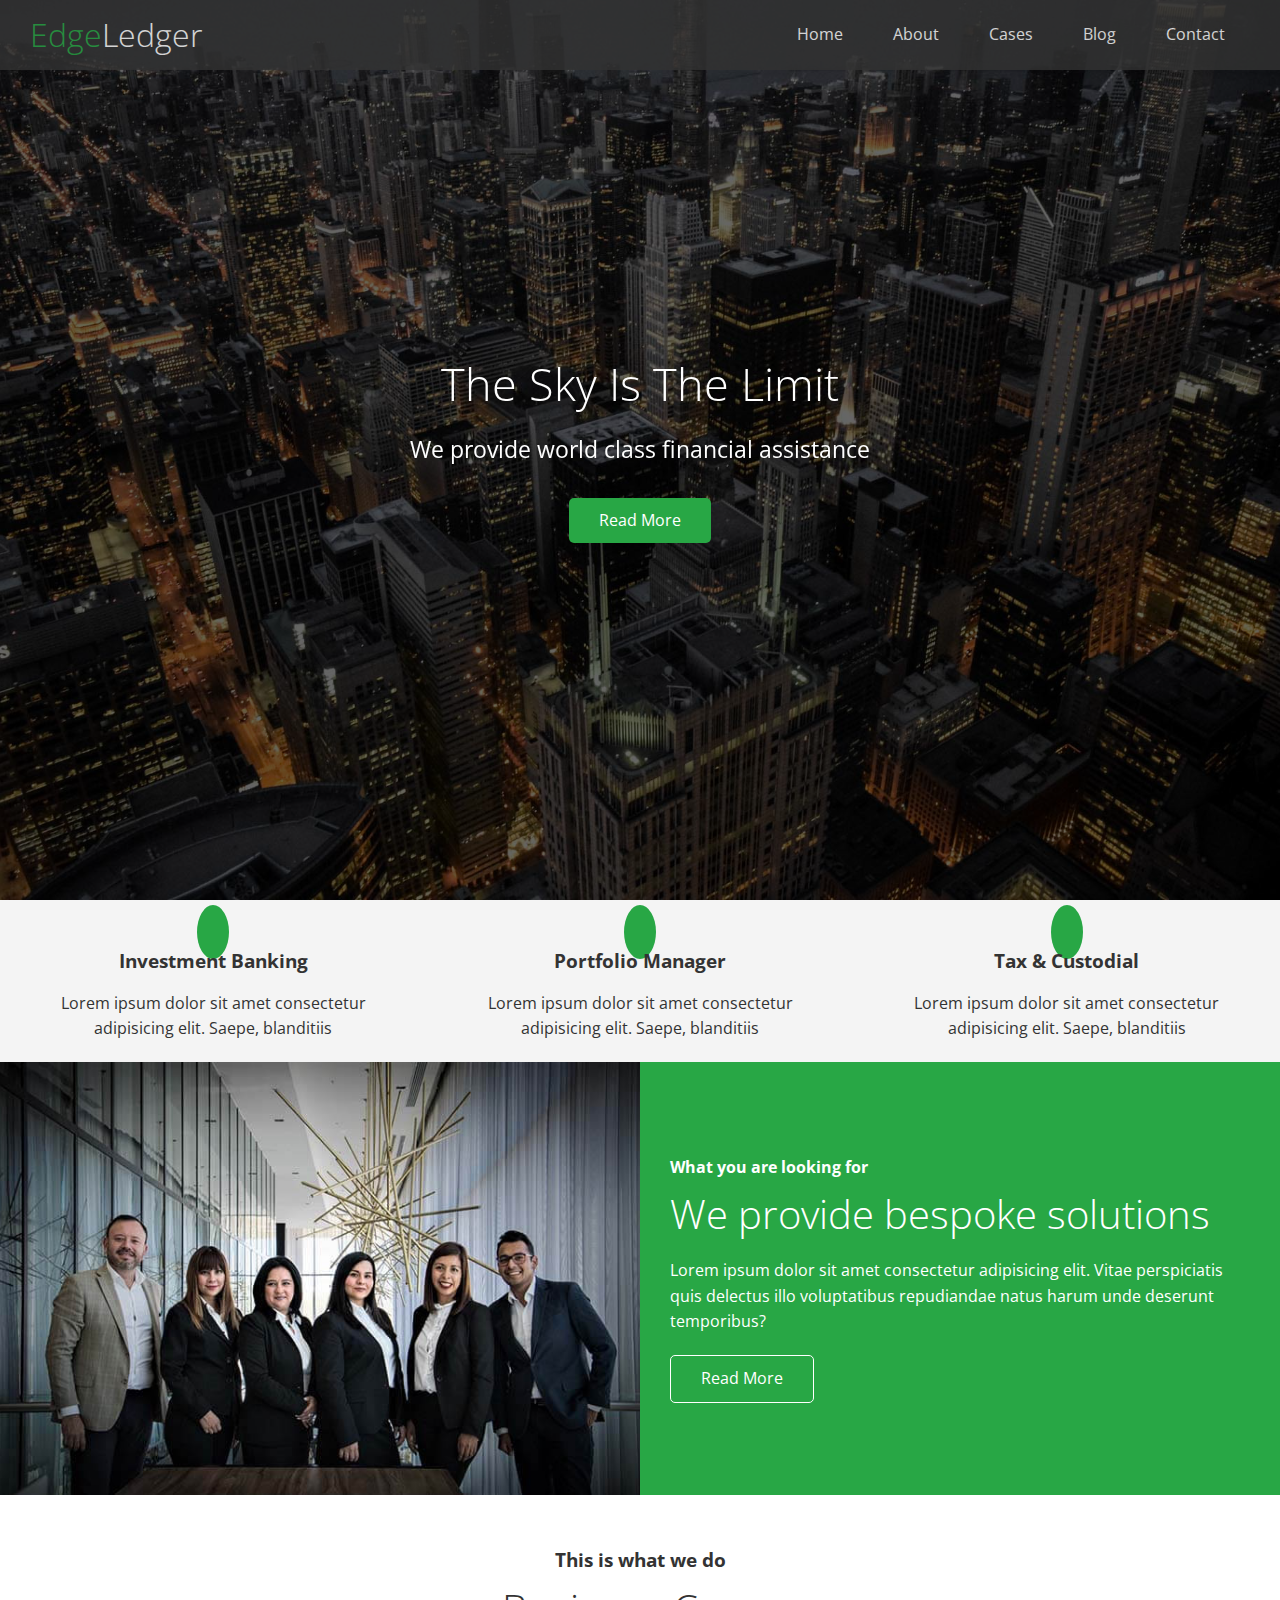
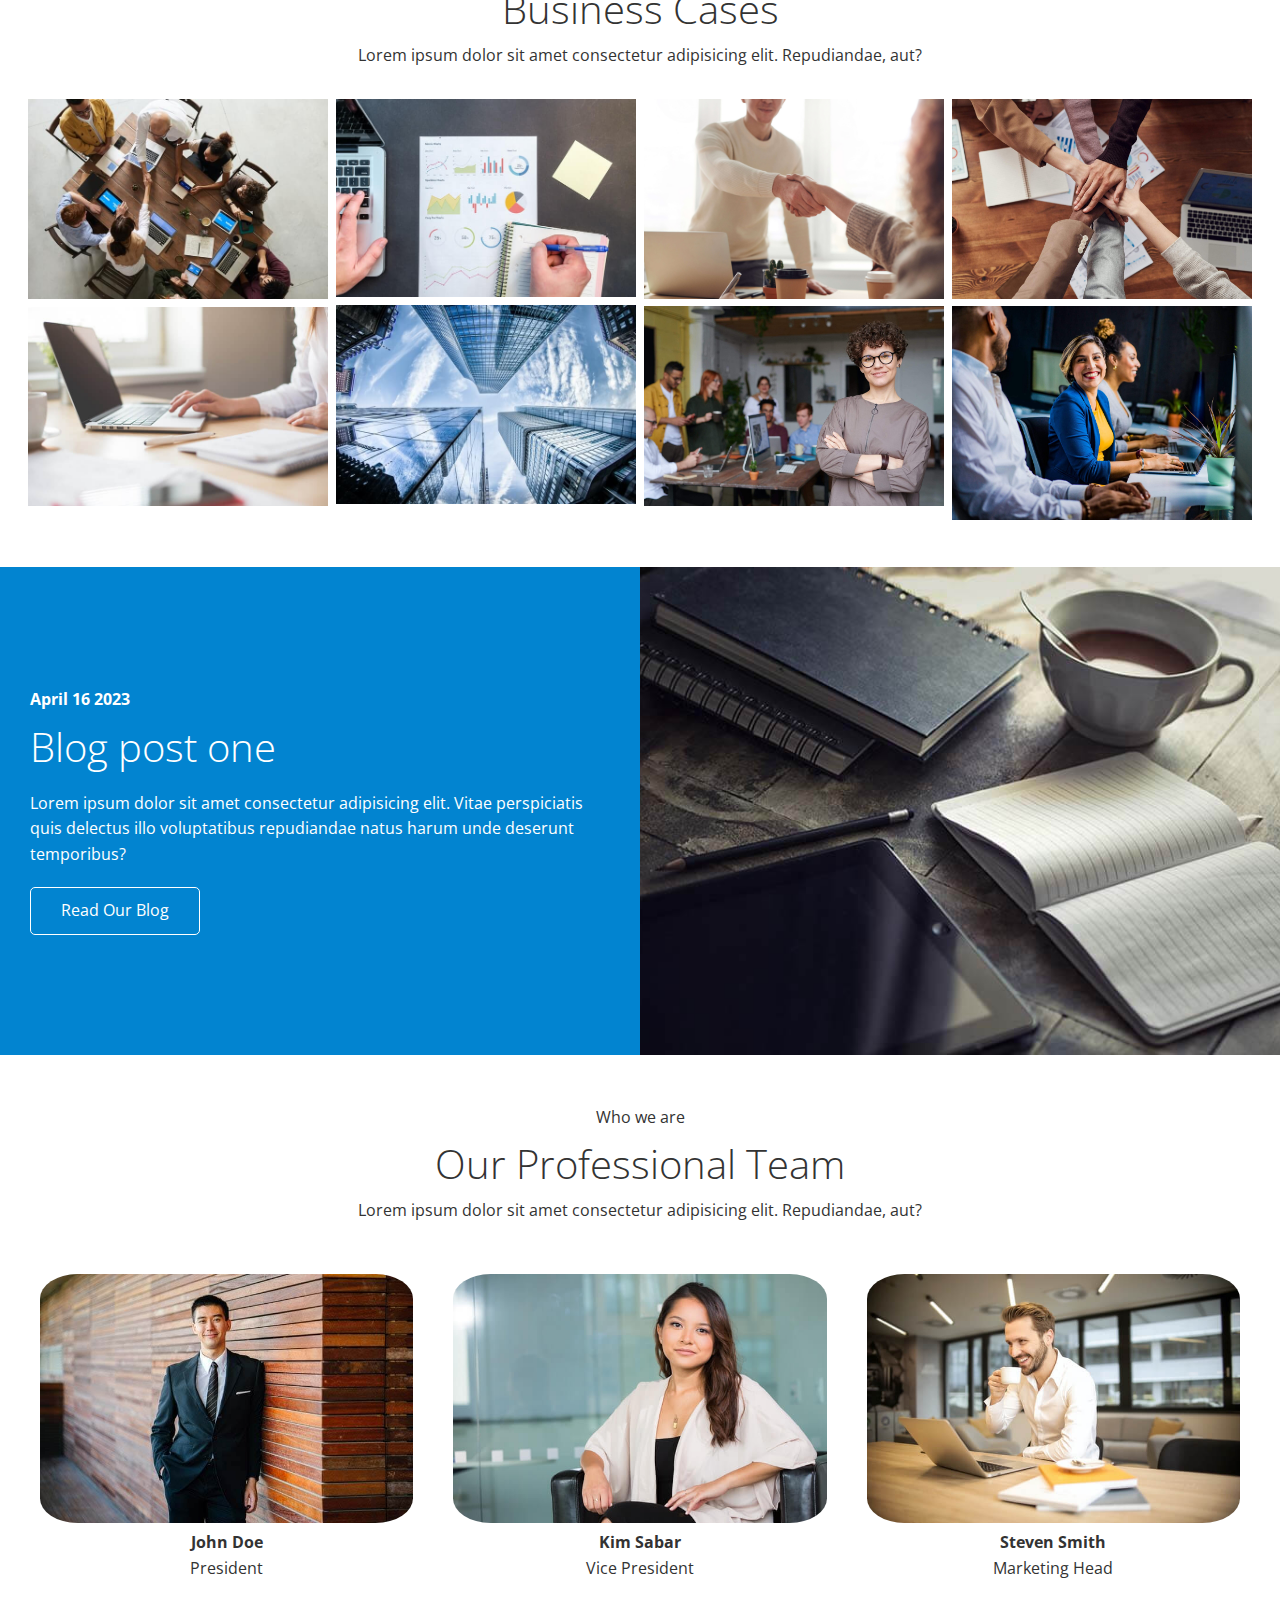
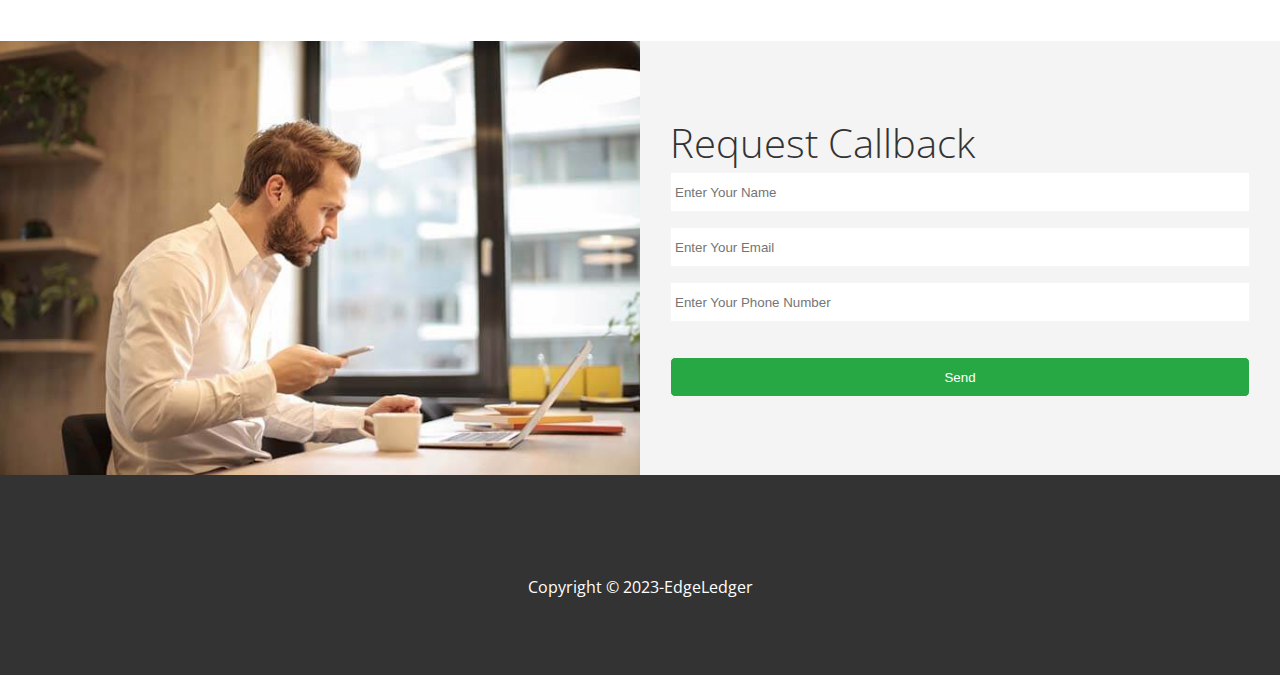
==== index.html @ d620c601 "first commit" ====
<!DOCTYPE html>
<html lang="en">

<head>
    <meta charset="UTF-8">
    <meta name="viewport" content="width=device-width, initial-scale=1.0">
    <link rel="stylesheet" href="https://cdnjs.cloudflare.com/ajax/libs/font-awesome/6.4.0/css/all.min.css"
        integrity="sha512-iecdLmaskl7CVkqkXNQ/ZH/XLlvWZOJyj7Yy7tcenmpD1ypASozpmT/E0iPtmFIB46ZmdtAc9eNBvH0H/ZpiBw=="
        crossorigin="anonymous" referrerpolicy="no-referrer" />
    <link rel="stylesheet" href="css/style.css">
    <link rel="stylesheet" href="css/utilities.css">
    <title>Welcome to EdgeLedger</title>
</head>

<body id="home">
    <header class="hero">
        <div id="navbar" class="navbar">
            <h1 class="logo">
                <span class="text-primary"><i class="fas fa-book-open"></i>Edge</span>Ledger
            </h1>
            <nav>
                <ul>
                    <li><a href="#home">Home</a></li>
                    <li><a href="#about">About</a></li>
                    <li><a href="#cases">Cases</a></li>
                    <li><a href="#blog">Blog</a></li>
                    <li><a href="#contact">Contact</a></li>
                </ul>
            </nav>
        </div>
        <div class="content">
            <h1>The Sky Is The Limit</h1>
            <p>We provide world class financial assistance</p>
            <a href="'#about" class="btn"><i class="fas fa-chevron-right"></i>Read More</a>
        </div>

    </header>
    <main>

        <!-- About -->
        <section id="about" class="icons bg-light">
            <div class="flex-items">
                <div>
                    <i class="fas fa-university fa-2x"></i>
                    <div>
                        <h3>Investment Banking</h3>
                        <p>Lorem ipsum dolor sit amet consectetur adipisicing elit. Saepe, blanditiis</p>
                    </div>
                </div>
                <div>
                    <i class="fas fa-book-reader fa-2x"></i>
                    <div>
                        <h3>Portfolio Manager</h3>
                        <p>Lorem ipsum dolor sit amet consectetur adipisicing elit. Saepe, blanditiis</p>
                    </div>
                </div>
                <div>
                    <i class="fas fa-pencil-alt fa-2x"></i>
                    <div>
                        <h3>Tax & Custodial</h3>
                        <p>Lorem ipsum dolor sit amet consectetur adipisicing elit. Saepe, blanditiis</p>
                    </div>
                </div>
            </div>
        </section>

        <!-- Solution -->
        <section class="solutions flex-columns">
            <div class="row">
                <div class="column">
                    <div class="column-1">
                        <img src="images/home/people.jpg" alt="">
                    </div>
                </div>
                <div class="column">
                    <div class="column-2 bg-primary">
                        <h4>What you are looking for</h4>
                        <h2>We provide bespoke solutions</h2>
                        <p>Lorem ipsum dolor sit amet consectetur adipisicing elit. Vitae perspiciatis quis delectus
                            illo voluptatibus repudiandae natus harum unde deserunt temporibus?</p>
                        <a href="'#about" class="btn btn-outline"><i class="fas fa-chevron-right"></i>Read More</a>
                    </div>
                </div>
            </div>
        </section>

        <!-- Cases -->
        <section id="cases" class="cases flex-grid section-padding">
            <header class="section-header">
                <h3>This is what we do</h3>
                <h2>Business Cases</h2>
                <p>Lorem ipsum dolor sit amet consectetur adipisicing elit. Repudiandae, aut?</p>

            </header>
            <div class="row">
                <div class="column">
                    <img src="images/cases/cases1.jpg" alt=" ">
                    <img src="images/cases/cases2.jpg" alt=" ">
                </div>
                <div class="column">
                    <img src="images/cases/cases3.jpg" alt=" ">
                    <img src="images/cases/cases4.jpg" alt=" ">
                </div>
                <div class="column">
                    <img src="images/cases/cases5.jpg" alt=" ">
                    <img src="images/cases/cases6.jpg" alt=" ">
                </div>
                <div class="column">
                    <img src="images/cases/cases7.jpg" alt=" ">
                    <img src="images/cases/cases8.jpg" alt=" ">
                </div>
            </div>
        </section>

        <!-- Blog -->
        <section id="blog" class="blog flex-columns flex-reverse">
            <div class="row">

                <div class="column">
                    <div class="column-2 bg-secondary">
                        <h4>April 16 2023</h4>
                        <h2>Blog post one</h2>
                        <p>Lorem ipsum dolor sit amet consectetur adipisicing elit. Vitae perspiciatis quis delectus
                            illo voluptatibus repudiandae natus harum unde deserunt temporibus?</p>
                        <a href="'#about" class="btn btn-outline"><i class="fas fa-chevron-right"></i>Read Our Blog</a>
                    </div>
                </div>
                <div class="column">
                    <div class="column-1">
                        <img src="images/home/blog.jpg" alt="">
                    </div>
                </div>
            </div>
        </section>

        <!-- Team -->
        <section id="team" class="team section-padding">
            <header class="section-header">
                <h>Who we are</h4>
                <h2>Our Professional Team</h2>
                <p>Lorem ipsum dolor sit amet consectetur adipisicing elit. Repudiandae, aut?</p>

            </header>
            <div class="flex-items">
                <div>
                    <img src="images/team/person1.jpg" alt=" ">
                    <h4>John Doe</h4>
                    <p>President</p>
                </div>
                <div>
                    <img src="images/team/person2.jpg" alt=" ">
                    <h4>Kim Sabar</h4>
                    <p>Vice President</p>
                </div>
                <div>
                    <img src="images/team/person3.jpg" alt=" ">
                    <h4>Steven Smith</h4>
                    <p>Marketing Head</p>
                </div>
            </div>
        </section>

        <!-- Contact -->
        <section id="contact" class="contact flex-columns">
            <div class="row">
                <div class="column">
                    <div class="column-1">
                        <img src="images/home/contact.jpg" alt="">
                    </div>
                </div>
                <div class="column">
                    <div class="column-2 bg-light">
                        <h2>Request Callback</h2>
                        <form action="" class="callback-form">
                            <div class="form-control">
                                <label for="name"></label>
                                <input type="text" name="name" id="name" placeholder="Enter Your Name">
                            </div>
                            <div class="form-control">
                                <label for="email"></label>
                                <input type="email" name="email" id="email" placeholder="Enter Your Email">
                            </div>
                            <div class="form-control">
                                <label for="phone"></label>
                                <input type="text" name="phone" id="phone" placeholder="Enter Your Phone Number">
                            </div>
                            <input type="submit" value="Send" id="submit" class="btn">
                        </form>
                    </div>
                </div>
            </div>
        </section>
        <footer class="footer bg-dark">
               <div class="social">
                    <a href="#"><i class="fab fa-facebook fa-2x"></i></a>
                    <a href="#"><i class="fab fa-twitter fa-2x"></i></a>
                    <a href="#"><i class="fab fa-youtube fa-2x"></i></a>
                    <a href="#"><i class="fab fa-linkedin fa-2x"></i></a>
               </div> 
               <p>Copyright &copy; 2023-EdgeLedger</p>
        </footer>
    </main>
</body>

</html>
---- css/style.css ----
@import url('https://fonts.googleapis.com/css2?family=Dancing+Script:wght@700&family=Open+Sans:wght@300;400&family=Raleway:ital,wght@0,100;0,200;0,300;0,400;0,500;0,600;0,700;0,800;0,900;1,100;1,200;1,300;1,400;1,500;1,600;1,700;1,800;1,900&family=Roboto&family=Rubik:wght@300;400&display=swap');

*{
    box-sizing: border-box;
    padding: 0;
    margin: 0;
}
body{
    font-family: 'Open Sans', sans-serif;
    background: #fff;
    color: #333;
    line-height: 1.6;
}

ul{
    list-style:none;
}

a{
    color: #333;
    text-decoration: none;

}

h1,h2{
    font-weight:300;
    line-height: 1.2;
}

p{
    margin: 0px 0;
}

img{
    width: 100%;
}


/* Navbar */
 .navbar{
    display: flex;
    align-items: center;
    justify-content: space-between;
    background-color: #333;
    color: #fff;
    opacity: 0.8;
    width: 100%;
    height: 70px;
    position: fixed;
    top: 0px;
    padding: 0 30px;
 }

 .navbar a{
    color: #fff;
    padding: 10px 20px;
    margin: 0 5px;
 }

 .navbar a:hover{
    border-bottom: #28a745 2px solid;
 }

 .navbar ul{
    display: flex;
 }

 /* Header */
 .hero{
    background: url('../images/home/showcase.jpg') no-repeat center center/cover;
    height: 100vh;
    position: relative;
    color: #fff;
 }

 .hero .content{
    display: flex;
    justify-content: center;
    align-items: center;
    flex-direction: column;
    height: 100%;
 }

.hero .content h1{
    font-size: 45px;
}

.hero .content p{
    font-size: 23px;
    max-width: 600px;
    margin: 20px 0 30px;
}


.hero::before{
    content: '';
    position: absolute;
    top: 0;
    left: 0;
    width: 100%;
    height: 100%;
    background: rgba(0,0,0,0.6);
}

.hero *{
    z-index: 10;
}


/* Icons */
.icons h3{
    font-weight: bold;
    margin-bottom: 15px;
}

.icons i{
    background-color: #28a745;
    color: #fff;
    padding: 1rem;
    border-radius: 50%;
    margin-bottom: 15px;
}


.cases img:hover{
    opacity:0.7;
}

.team img{
    border-radius: 10%;
}

/*Callback form */
.callback-form{
    width: 100%;
    margin-bottom: 20px 0;
}
.callback-form label{
    display: block;
    margin-bottom: 5px;
}
.callback-form .form-control{
    margin-bottom: 15px;
}
.callback-form input{
    width: 100%;
    padding: 4px;
    height: 40px;
    border: #f5f5f5 1px solid;
}

.callback-form input:focus{
    outline-color: #28a745;
}


.callback-form .btn{
    padding: 12px 0;
    margin-top: 20px;
}


/*Footer */

.footer{
    display: flex;
    flex-direction: column;
    align-items: center;
    justify-content: center;
    text-align: center;
    height: 200px;
}

.footer a{
    color: #ffff;
}


.footer a:hover{
    color: #28a745;
}

.footer .social > *{
    margin-right: 30px;
}


/* Mobile */

@media(max-width:768px){
    .navbar{
        flex-direction: column;
        height: 120px;
        padding: 20px;
    }
    .navbar a{
        padding: 10px 10px;
        margin: 0 3px;
    }

    .flex-items{
        flex-direction: column;
    }
    .flex-columns .row .column, .flex-grid .row .column{
        flex:100%;
        max-width: 100%;
    }
}
---- css/utilities.css ----
/* Text Colors */

.text-primary{
    color: #28a745;
}

.text-secondary{
    color: #0284d0;
}


/* Button */

.btn{
    cursor: pointer;
    display: inline-block;
    color: #fff;
    padding: 10px 30px;
    background-color: #28a745;
    border: none;
    border-radius: 5px;
}

.btn:hover{
    opacity: 0.9;
}

.btn-primary,.bg-primary{
    background: #28a745;
    color: #fff;
}
.btn-secondary,.bg-secondary{
    background: #0284d0;
    color: #fff;
}
.btn-dark, .bg-dark{
    background: #333 ;
    color: #fff;
}
.btn-light, .bg-light{
    background: #f4f4f4;
    color: #333;
}

.btn-outline{
    background: transparent;
    border: 1px solid #fff;
}

/* Flex-items */
.flex-items{
    display: flex;
    text-align: center;
    justify-content: center;
    height: 100%;
}

.flex-items > div{
    padding: 20px;
}

/* flex column */

 .flex-columns .row{
    display: flex;
    flex-direction: row;
    flex-wrap: wrap;
    width: 100%;
}



.flex-columns .column{
    display: flex;
    flex-direction: column;
    flex-basis: 100%;
    flex: 1;
} 




.flex-columns .column .column-1,
.flex-columns .column .column-2{
    height: 100%;
}

.flex-columns img{
    width: 100%;
    height: 100%;
    object-fit: cover;
}

.flex-columns .column-2{
    display: flex;
    flex-direction: column;
    align-items: flex-start;
    justify-content: center;
    padding: 30px;
}

.flex-columns h2{
    font-size:40px;
    font-weight: 100;
}

.flex-columns h4{
    margin-bottom: 10px;
}

.flex-columns p{
    margin:20px 0;
}


/* Section header */
.section-header{
    padding: 30px;
    display: flex;
    flex-direction: column;
    align-items: center;
    justify-content: center;
    text-align: center;
}

.section-header h2{
    font-size:40px;
    margin: 10px 0;
}
.section-padding{
    padding: 20px 20px 40px;
}

/* flex grid*/
.flex-grid .row{
    display: flex;
    flex-wrap:wrap;
    padding: 0 4px;
}

.flex-grid .column{
    flex:25%;
    max-width: 25%;
    padding: 0 4px;
}
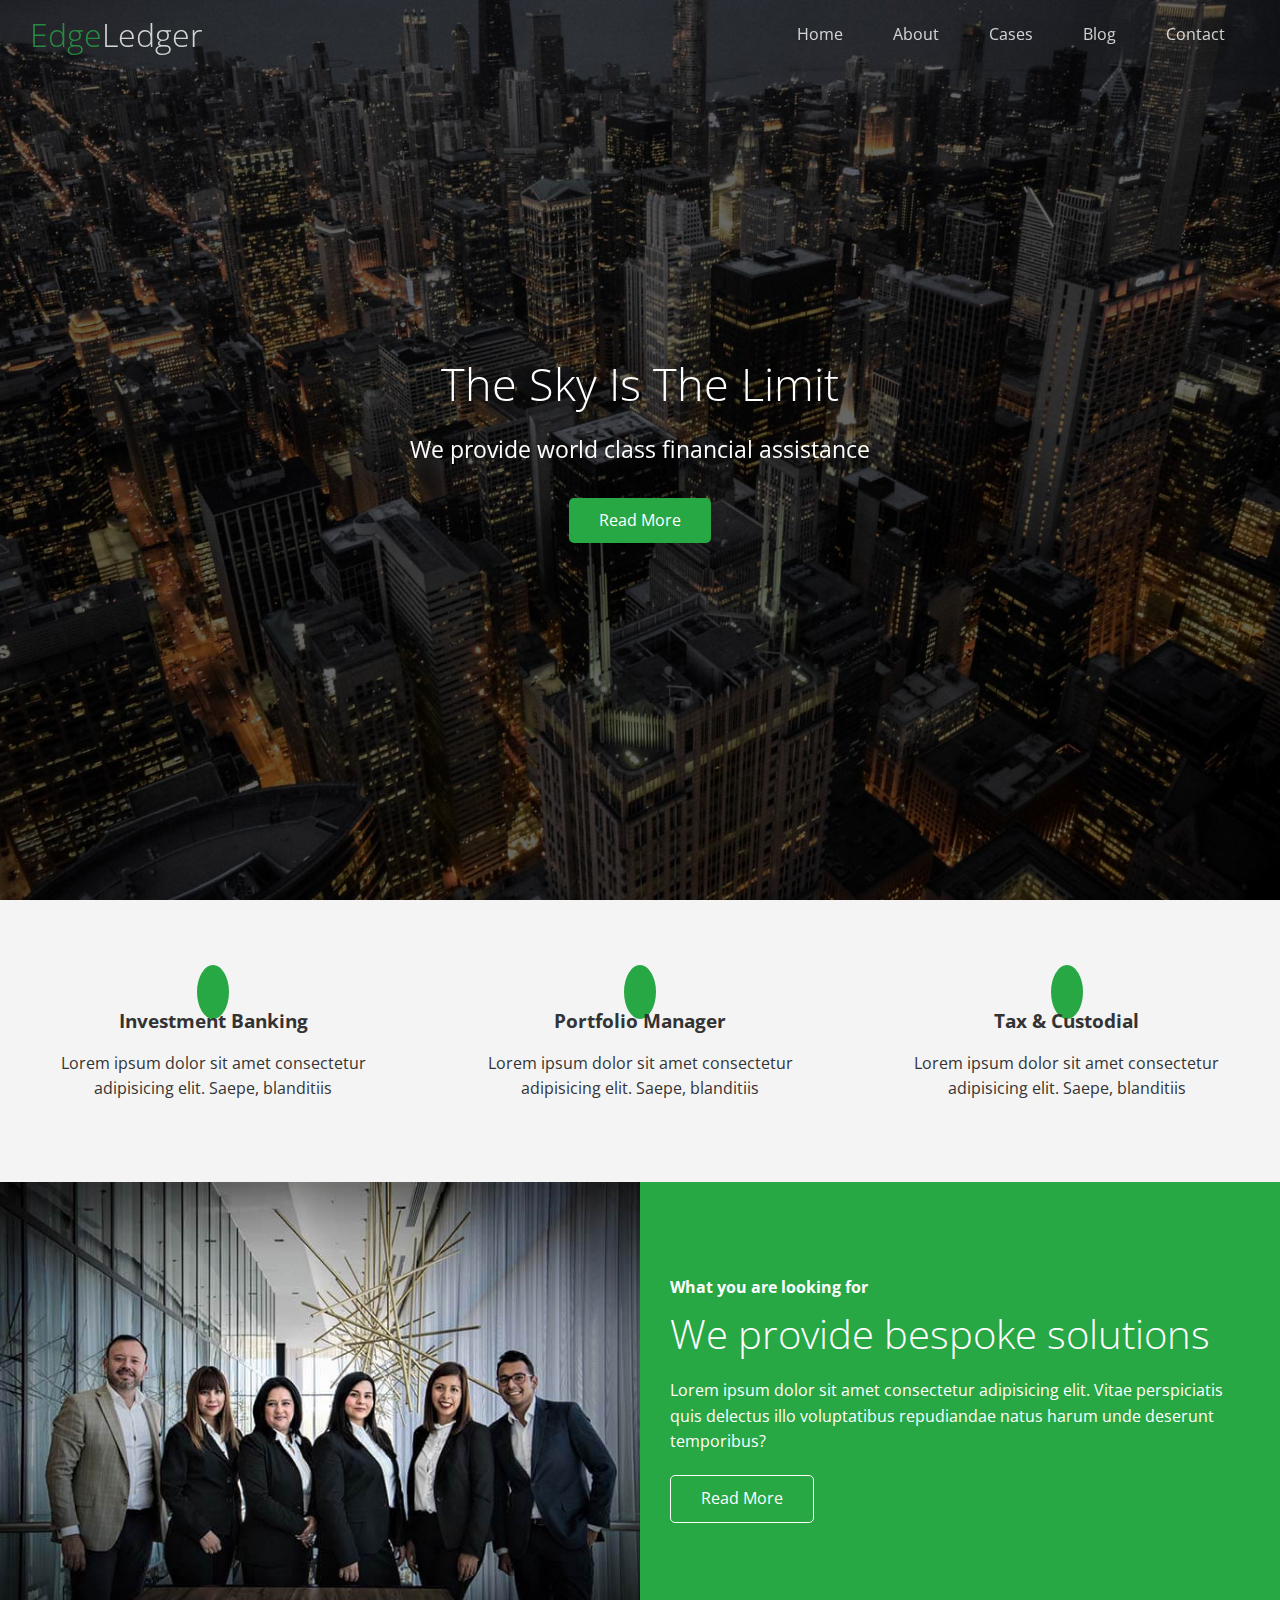
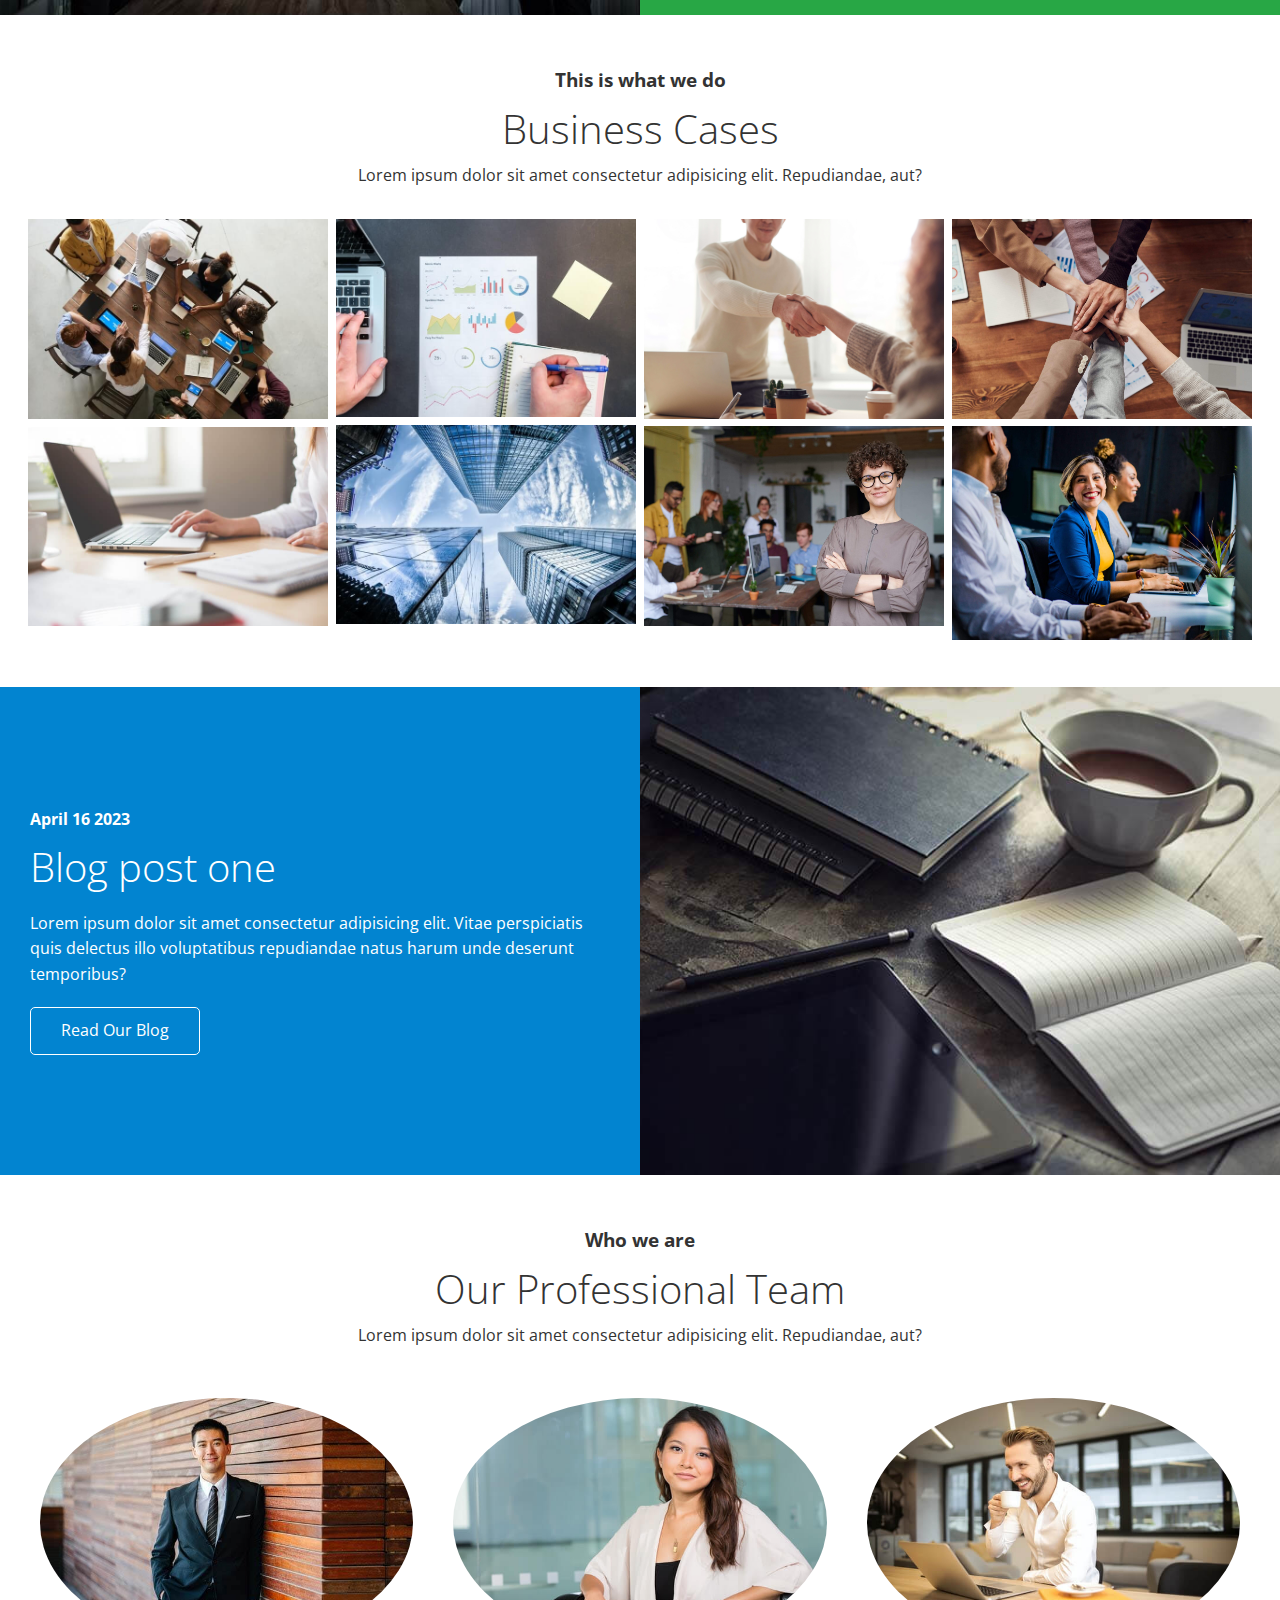
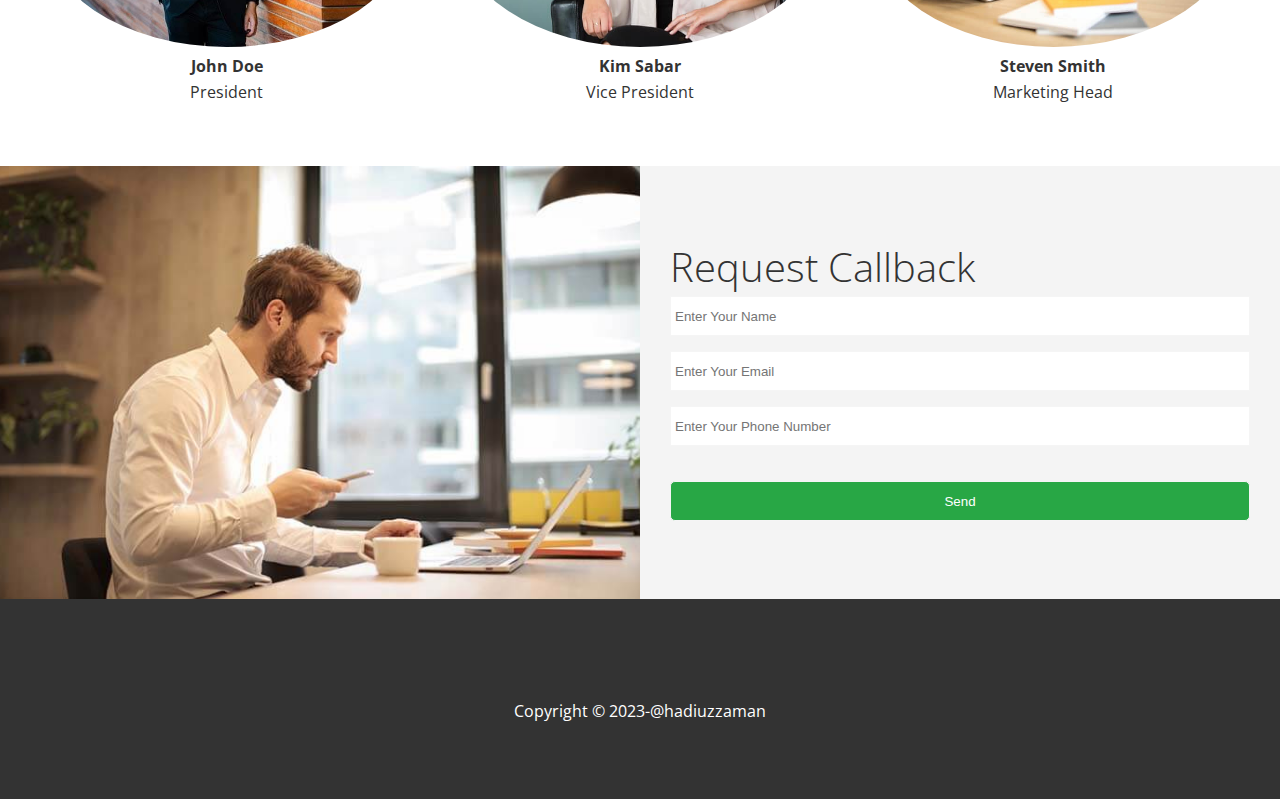
==== commit 0a12b661: "updated" ====
--- a/index.html
+++ b/index.html
@@ -14,7 +14,7 @@
 
 <body id="home">
     <header class="hero">
-        <div id="navbar" class="navbar">
+        <div id="navbar" class="navbar top">
             <h1 class="logo">
                 <span class="text-primary"><i class="fas fa-book-open"></i>Edge</span>Ledger
             </h1>
@@ -113,7 +113,7 @@
         </section>
 
         <!-- Blog -->
-        <section id="blog" class="blog flex-columns flex-reverse">
+        <section id="blog" class="flex-columns">
             <div class="row">
 
                 <div class="column">
@@ -122,7 +122,8 @@
                         <h2>Blog post one</h2>
                         <p>Lorem ipsum dolor sit amet consectetur adipisicing elit. Vitae perspiciatis quis delectus
                             illo voluptatibus repudiandae natus harum unde deserunt temporibus?</p>
-                        <a href="'#about" class="btn btn-outline"><i class="fas fa-chevron-right"></i>Read Our Blog</a>
+                        <a href="blog.html" class="btn btn-outline"><i class="fas fa-chevron-right"></i>Read Our
+                            Blog</a>
                     </div>
                 </div>
                 <div class="column">
@@ -136,7 +137,7 @@
         <!-- Team -->
         <section id="team" class="team section-padding">
             <header class="section-header">
-                <h>Who we are</h4>
+                <h3>Who we are</h3>
                 <h2>Our Professional Team</h2>
                 <p>Lorem ipsum dolor sit amet consectetur adipisicing elit. Repudiandae, aut?</p>
 
@@ -190,16 +191,53 @@
                 </div>
             </div>
         </section>
-        <footer class="footer bg-dark">
-               <div class="social">
-                    <a href="#"><i class="fab fa-facebook fa-2x"></i></a>
-                    <a href="#"><i class="fab fa-twitter fa-2x"></i></a>
-                    <a href="#"><i class="fab fa-youtube fa-2x"></i></a>
-                    <a href="#"><i class="fab fa-linkedin fa-2x"></i></a>
-               </div> 
-               <p>Copyright &copy; 2023-EdgeLedger</p>
-        </footer>
     </main>
+    <footer class="footer bg-dark">
+        <div class="social">
+            <a href="#"><i class="fab fa-facebook fa-2x"></i></a>
+            <a href="#"><i class="fab fa-twitter fa-2x"></i></a>
+            <a href="#"><i class="fab fa-youtube fa-2x"></i></a>
+            <a href="#"><i class="fab fa-linkedin fa-2x"></i></a>
+        </div>
+        <p>Copyright &copy; 2023-@hadiuzzaman</p>
+    </footer>
+    <script src="https://code.jquery.com/jquery-3.7.0.min.js"
+        integrity="sha256-2Pmvv0kuTBOenSvLm6bvfBSSHrUJ+3A7x6P5Ebd07/g=" crossorigin="anonymous"></script>
+    <script>
+        const navbar = document.getElementById('navbar');
+        let scrolled = false;
+        window.onscroll = function () {
+            if (window.pageYOffset > 100) {
+                navbar.classList.remove('top');
+                if (!scrolled) {
+                    navbar.style.transform = 'translateY(-70px)';
+                }
+                setTimeout(function () {
+                    navbar.style.transform = 'translateY(0)';
+                    scrolled = true;
+                }, 200)
+            }
+            else {
+                navbar.classList.add('top');
+                scrolled = false;
+            }
+        };
+        // Smooth Scrolling
+        $('#navbar a, .btn').on('click', function (e) {
+            if (this.hash !== '') {
+                e.preventDefault();
+
+                const hash = this.hash;
+
+                $('html, body').animate(
+                    {
+                        scrollTop: $(hash).offset().top - 100,
+                    },
+                    800
+                );
+            }
+        });
+    </script>
 </body>
 
 </html>--- a/css/style.css
+++ b/css/style.css
@@ -49,6 +49,11 @@
     position: fixed;
     top: 0px;
     padding: 0 30px;
+    transition: 0.5s;
+ }
+
+ .navbar.top{
+    background: transparent;
  }
 
  .navbar a{
@@ -106,8 +111,16 @@
     z-index: 10;
 }
 
+.hero.blog{
+    background: url('../images/home/blog.jpg') no-repeat center center/cover;
+    height: 30vh;
+}
+
 
 /* Icons */
+.icons{
+    padding: 60px 0px;
+}
 .icons h3{
     font-weight: bold;
     margin-bottom: 15px;
@@ -127,7 +140,7 @@
 }
 
 .team img{
-    border-radius: 10%;
+    border-radius: 50%;
 }
 
 /*Callback form */
@@ -159,6 +172,28 @@
     margin-top: 20px;
 }
 
+/* Post */
+.post{
+   padding: 50px 30px; 
+}
+
+.post h2{
+    font-size: 40px;
+    margin-bottom: 20px;
+    padding-bottom: 10px;
+    border-bottom: #ccc solid 1px;
+}
+
+.post .meta{
+    margin-bottom: 30px;
+}
+
+.post img{
+    width: 300px;
+    border-radius: 50%;
+    display: block;
+    margin: 0 auto 30px;
+}
 
 /*Footer */
 
--- a/css/utilities.css
+++ b/css/utilities.css
@@ -68,6 +68,9 @@
     width: 100%;
 }
 
+.flex-columns.flex-reverse .row {
+    flex-direction: row-reverse;
+}
 
 
 .flex-columns .column{
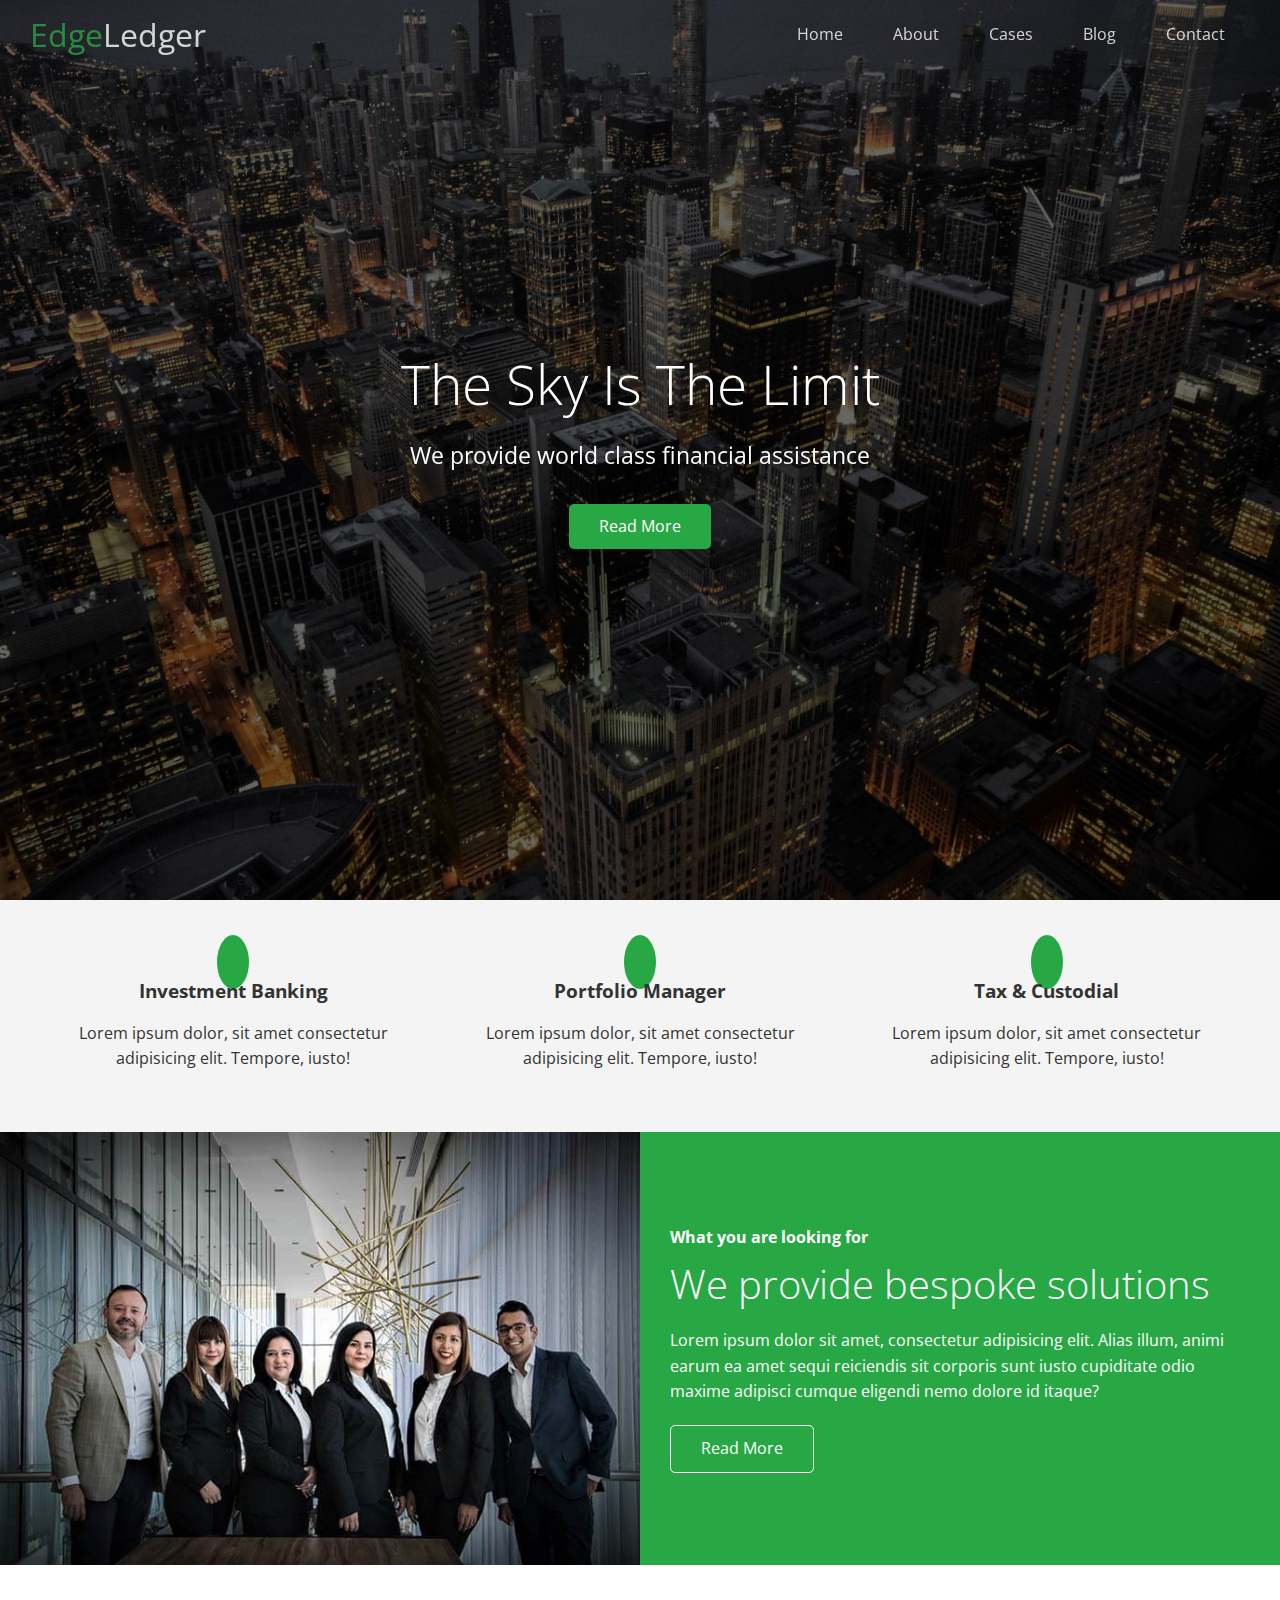
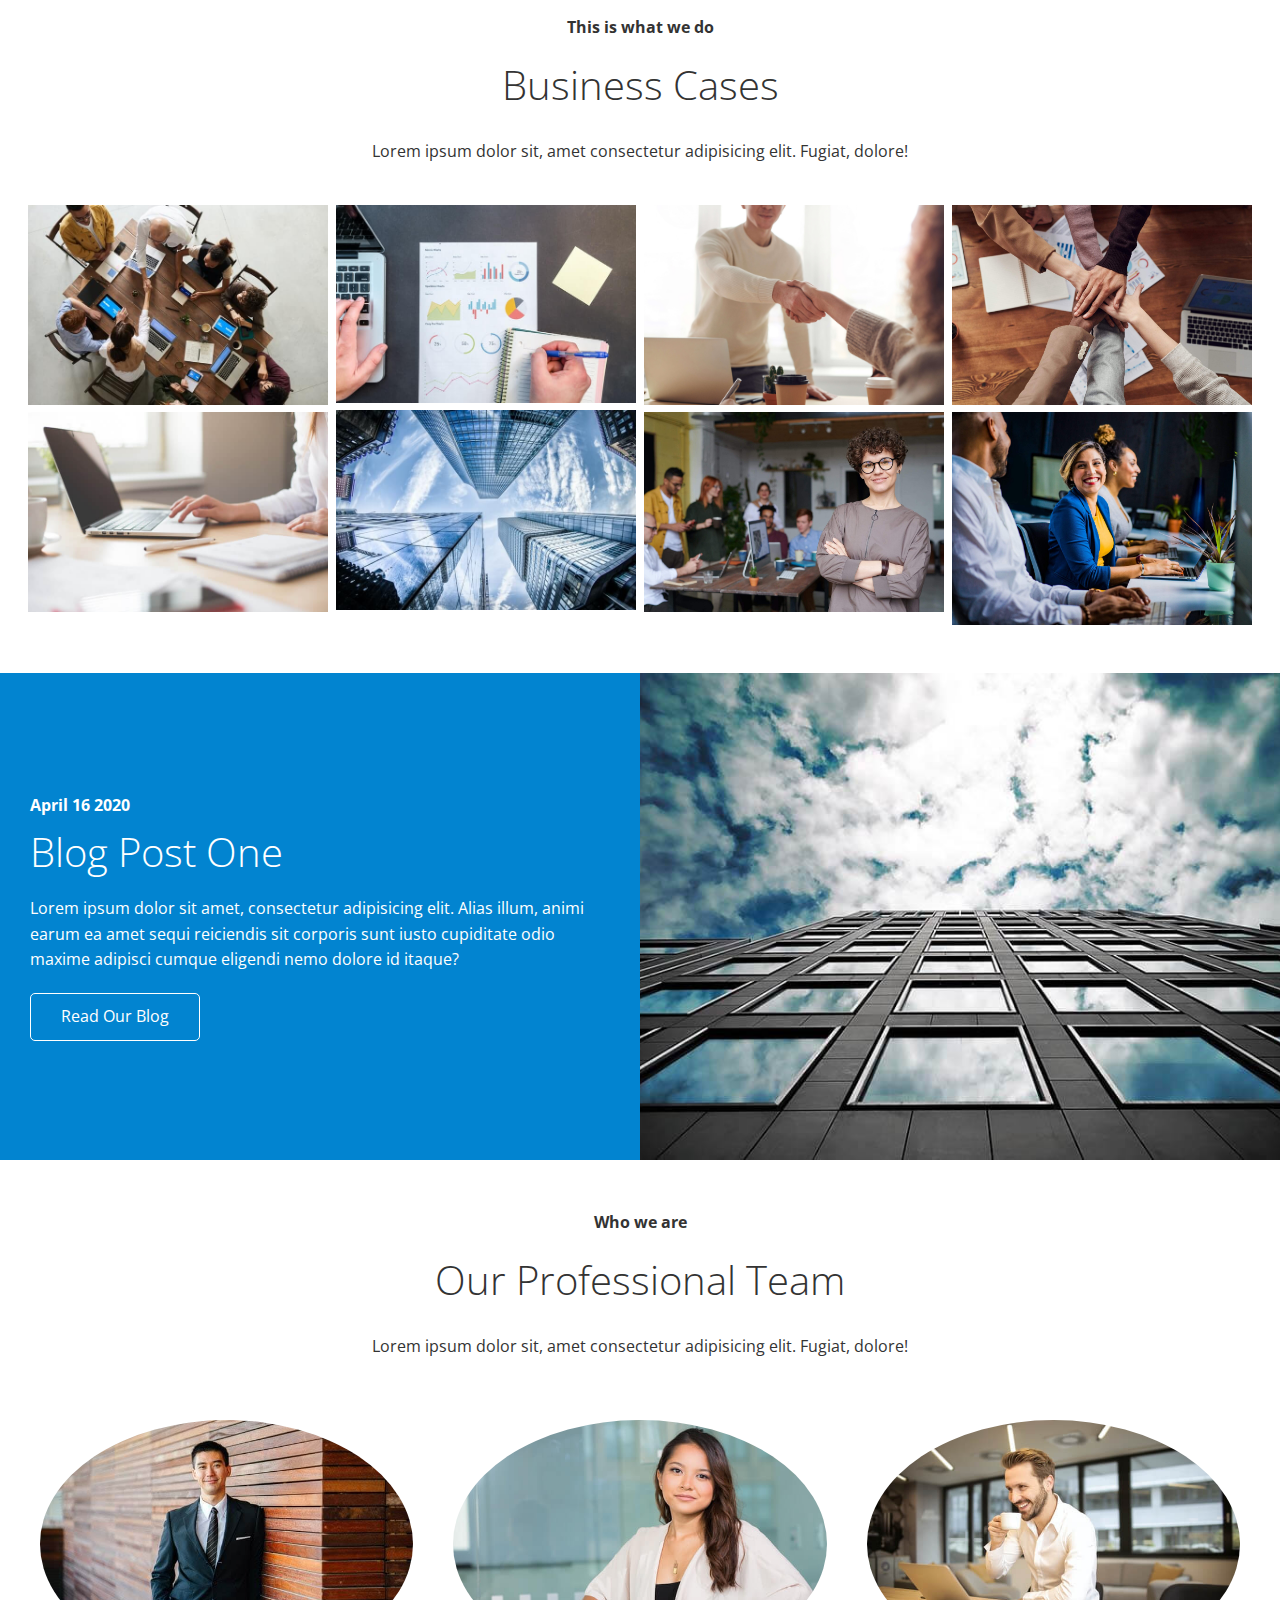
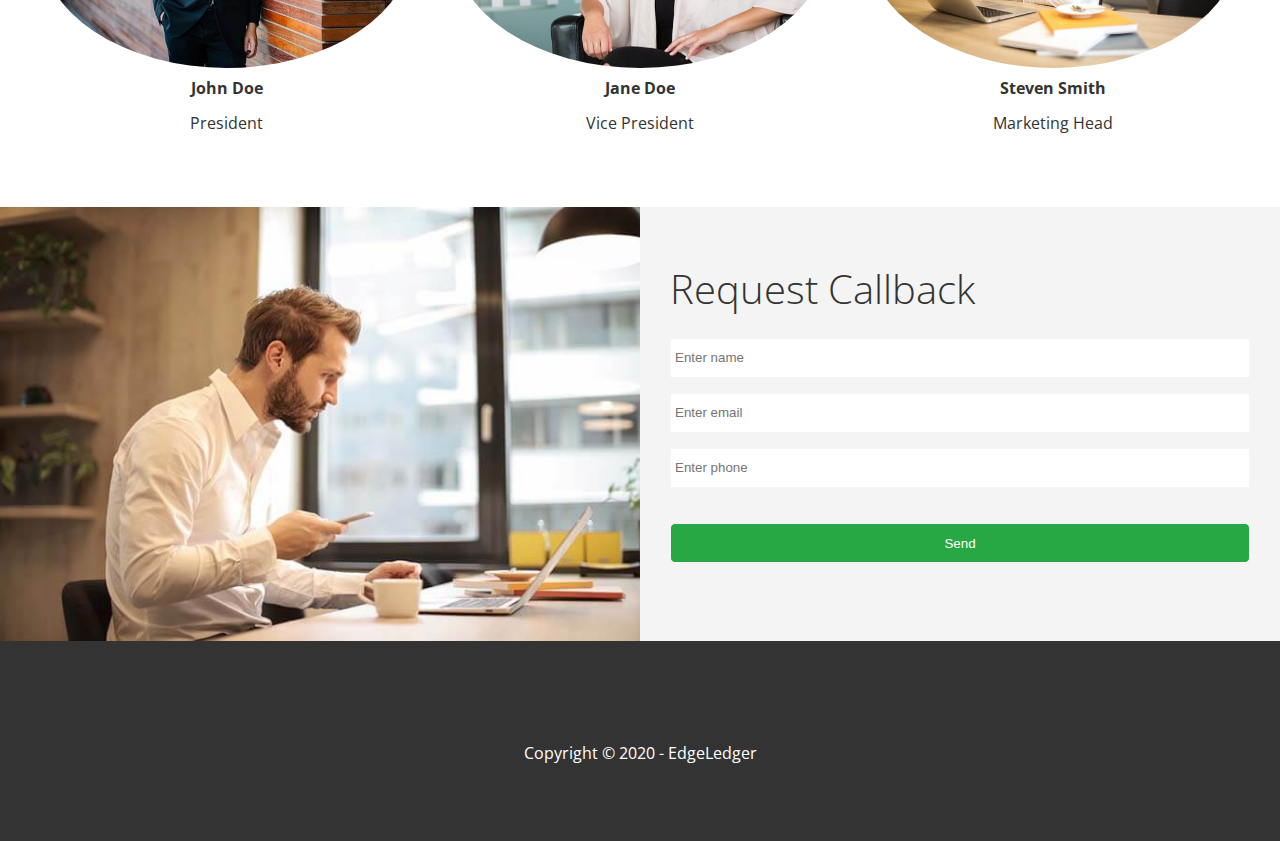
==== commit b0eb025a: "blog issue fixed" ====
--- a/index.html
+++ b/index.html
@@ -2,13 +2,16 @@
 <html lang="en">
 
 <head>
-    <meta charset="UTF-8">
-    <meta name="viewport" content="width=device-width, initial-scale=1.0">
-    <link rel="stylesheet" href="https://cdnjs.cloudflare.com/ajax/libs/font-awesome/6.4.0/css/all.min.css"
-        integrity="sha512-iecdLmaskl7CVkqkXNQ/ZH/XLlvWZOJyj7Yy7tcenmpD1ypASozpmT/E0iPtmFIB46ZmdtAc9eNBvH0H/ZpiBw=="
-        crossorigin="anonymous" referrerpolicy="no-referrer" />
+    <meta charset="UTF-8" />
+    <meta name="viewport" content="width=device-width, initial-scale=1.0" />
+    <link rel="shortcut icon" type="image/x-icon" href="/favicon.ico" />
+    <link rel="stylesheet" href="https://cdnjs.cloudflare.com/ajax/libs/font-awesome/5.13.0/css/all.min.css"
+        integrity="sha256-h20CPZ0QyXlBuAw7A+KluUYx/3pK+c7lYEpqLTlxjYQ=" crossorigin="anonymous" />
+
+    <link rel="stylesheet" href="css/lightbox.min.css" />
+    <link rel="stylesheet" href="css/utilities.css">
     <link rel="stylesheet" href="css/style.css">
-    <link rel="stylesheet" href="css/utilities.css">
+
     <title>Welcome to EdgeLedger</title>
 </head>
 
@@ -16,7 +19,7 @@
     <header class="hero">
         <div id="navbar" class="navbar top">
             <h1 class="logo">
-                <span class="text-primary"><i class="fas fa-book-open"></i>Edge</span>Ledger
+                <span class="text-primary"><i class="fas fa-book-open"></i> Edge</span>Ledger
             </h1>
             <nav>
                 <ul>
@@ -31,7 +34,7 @@
         <div class="content">
             <h1>The Sky Is The Limit</h1>
             <p>We provide world class financial assistance</p>
-            <a href="'#about" class="btn"><i class="fas fa-chevron-right"></i>Read More</a>
+            <a href="'#about" class="btn"><i class="fas fa-chevron-right"></i> Read More</a>
         </div>
 
     </header>
@@ -44,21 +47,21 @@
                     <i class="fas fa-university fa-2x"></i>
                     <div>
                         <h3>Investment Banking</h3>
-                        <p>Lorem ipsum dolor sit amet consectetur adipisicing elit. Saepe, blanditiis</p>
+                        <p>Lorem ipsum dolor, sit amet consectetur adipisicing elit. Tempore, iusto!</p>
                     </div>
                 </div>
                 <div>
                     <i class="fas fa-book-reader fa-2x"></i>
                     <div>
                         <h3>Portfolio Manager</h3>
-                        <p>Lorem ipsum dolor sit amet consectetur adipisicing elit. Saepe, blanditiis</p>
+                        <p>Lorem ipsum dolor, sit amet consectetur adipisicing elit. Tempore, iusto!</p>
                     </div>
                 </div>
                 <div>
                     <i class="fas fa-pencil-alt fa-2x"></i>
                     <div>
                         <h3>Tax & Custodial</h3>
-                        <p>Lorem ipsum dolor sit amet consectetur adipisicing elit. Saepe, blanditiis</p>
+                        <p>Lorem ipsum dolor, sit amet consectetur adipisicing elit. Tempore, iusto!</p>
                     </div>
                 </div>
             </div>
@@ -76,9 +79,13 @@
                     <div class="column-2 bg-primary">
                         <h4>What you are looking for</h4>
                         <h2>We provide bespoke solutions</h2>
-                        <p>Lorem ipsum dolor sit amet consectetur adipisicing elit. Vitae perspiciatis quis delectus
-                            illo voluptatibus repudiandae natus harum unde deserunt temporibus?</p>
-                        <a href="'#about" class="btn btn-outline"><i class="fas fa-chevron-right"></i>Read More</a>
+                        <p>Lorem ipsum dolor sit amet, consectetur adipisicing elit. Alias illum, animi earum ea amet
+                            sequi reiciendis sit corporis sunt iusto cupiditate odio maxime adipisci cumque eligendi
+                            nemo dolore id itaque?</p>
+                        <a href="'#about" class="btn btn-outline">
+                            <i class="fas fa-chevron"></i>
+                            Read More
+                        </a>
                     </div>
                 </div>
             </div>
@@ -87,59 +94,90 @@
         <!-- Cases -->
         <section id="cases" class="cases flex-grid section-padding">
             <header class="section-header">
-                <h3>This is what we do</h3>
+                <h4>This is what we do</h4>
                 <h2>Business Cases</h2>
-                <p>Lorem ipsum dolor sit amet consectetur adipisicing elit. Repudiandae, aut?</p>
-
+                <p> Lorem ipsum dolor sit, amet consectetur adipisicing elit. Fugiat,
+                    dolore!</p>
             </header>
             <div class="row">
                 <div class="column">
-                    <img src="images/cases/cases1.jpg" alt=" ">
-                    <img src="images/cases/cases2.jpg" alt=" ">
-                </div>
-                <div class="column">
-                    <img src="images/cases/cases3.jpg" alt=" ">
-                    <img src="images/cases/cases4.jpg" alt=" ">
-                </div>
-                <div class="column">
-                    <img src="images/cases/cases5.jpg" alt=" ">
-                    <img src="images/cases/cases6.jpg" alt=" ">
-                </div>
-                <div class="column">
-                    <img src="images/cases/cases7.jpg" alt=" ">
-                    <img src="images/cases/cases8.jpg" alt=" ">
-                </div>
+                    <a href="images/cases/cases1.jpg" data-lightbox="cases" data-title="Lorem ipsum dolor sit, amet consectetur adipisicing elit. Fugiat,
+                    dolore!">
+                        <img src="images/cases/cases1.jpg" alt="" />
+                    </a>
+                    <a href="images/cases/cases2.jpg" data-lightbox="cases" data-title="Lorem ipsum dolor sit, amet consectetur adipisicing elit. Fugiat,
+                    dolore!">
+                        <img src="images/cases/cases2.jpg" alt="" />
+                    </a>
+                </div>
+                <div class="column">
+                    <a href="images/cases/cases3.jpg" data-lightbox="cases" data-title="Lorem ipsum dolor sit, amet consectetur adipisicing elit. Fugiat,
+                    dolore!">
+                        <img src="images/cases/cases3.jpg" alt="" />
+                    </a>
+                    <a href="images/cases/cases4.jpg" data-lightbox="cases" data-title="Lorem ipsum dolor sit, amet consectetur adipisicing elit. Fugiat,
+                    dolore!">
+                        <img src="images/cases/cases4.jpg" alt="" />
+                    </a>
+                </div>
+                <div class="column">
+                    <a href="images/cases/cases5.jpg" data-lightbox="cases" data-title="Lorem ipsum dolor sit, amet consectetur adipisicing elit. Fugiat,
+                    dolore!">
+                        <img src="images/cases/cases5.jpg" alt="" />
+                    </a>
+                    <a href="images/cases/cases6.jpg" data-lightbox="cases" data-title="Lorem ipsum dolor sit, amet consectetur adipisicing elit. Fugiat,
+                    dolore!">
+                        <img src="images/cases/cases6.jpg" alt="" />
+                    </a>
+                </div>
+                <div class="column">
+                    <a href="images/cases/cases7.jpg" data-lightbox="cases" data-title="Lorem ipsum dolor sit, amet consectetur adipisicing elit. Fugiat,
+                    dolore!">
+                        <img src="images/cases/cases7.jpg" alt="" />
+                    </a>
+                    <a href="images/cases/cases8.jpg" data-lightbox="cases" data-title="Lorem ipsum dolor sit, amet consectetur adipisicing elit. Fugiat,
+                    dolore!">
+                        <img src="images/cases/cases8.jpg" alt="" />
+                    </a>
+                </div>
+
             </div>
         </section>
 
         <!-- Blog -->
-        <section id="blog" class="flex-columns">
-            <div class="row">
-
+        <section id="blog" class="blog flex-columns flex-reverse">
+            <div class="row">
+                <div class="column">
+                    <div class="column-1">
+                        <img src="/images/blog/blog1.jpg"/>
+                    </div>
+                </div>
                 <div class="column">
                     <div class="column-2 bg-secondary">
-                        <h4>April 16 2023</h4>
-                        <h2>Blog post one</h2>
-                        <p>Lorem ipsum dolor sit amet consectetur adipisicing elit. Vitae perspiciatis quis delectus
-                            illo voluptatibus repudiandae natus harum unde deserunt temporibus?</p>
-                        <a href="blog.html" class="btn btn-outline"><i class="fas fa-chevron-right"></i>Read Our
-                            Blog</a>
-                    </div>
-                </div>
-                <div class="column">
-                    <div class="column-1">
-                        <img src="images/home/blog.jpg" alt="">
-                    </div>
-                </div>
-            </div>
-        </section>
-
+                        <h4>April 16 2020</h4>
+                        <h2>Blog Post One</h2>
+                        <p>
+                            Lorem ipsum dolor sit amet, consectetur adipisicing elit. Alias
+                            illum, animi earum ea amet sequi reiciendis sit corporis sunt
+                            iusto cupiditate odio maxime adipisci cumque eligendi nemo
+                            dolore id itaque?  
+                        </p>
+                        <a href="blog.html" class="btn btn-outline">
+                            <i class="fas fa-chevron"></i>
+                            Read Our Blog
+                        </a>
+                    </div>
+                </div>
+            </div>
+        </section>
+        
         <!-- Team -->
         <section id="team" class="team section-padding">
             <header class="section-header">
-                <h3>Who we are</h3>
+                <h4>Who we are</h4>
                 <h2>Our Professional Team</h2>
-                <p>Lorem ipsum dolor sit amet consectetur adipisicing elit. Repudiandae, aut?</p>
+                <p> Lorem ipsum dolor sit, amet consectetur adipisicing elit. Fugiat,
+                dolore!</p>
 
             </header>
             <div class="flex-items">
@@ -150,7 +188,7 @@
                 </div>
                 <div>
                     <img src="images/team/person2.jpg" alt=" ">
-                    <h4>Kim Sabar</h4>
+                    <h4>Jane Doe</h4>
                     <p>Vice President</p>
                 </div>
                 <div>
@@ -175,15 +213,15 @@
                         <form action="" class="callback-form">
                             <div class="form-control">
                                 <label for="name"></label>
-                                <input type="text" name="name" id="name" placeholder="Enter Your Name">
+                                <input type="text" name="name" id="name" placeholder="Enter name">
                             </div>
                             <div class="form-control">
                                 <label for="email"></label>
-                                <input type="email" name="email" id="email" placeholder="Enter Your Email">
+                                <input type="email" name="email" id="email" placeholder="Enter email">
                             </div>
                             <div class="form-control">
                                 <label for="phone"></label>
-                                <input type="text" name="phone" id="phone" placeholder="Enter Your Phone Number">
+                                <input type="text" name="phone" id="phone" placeholder="Enter phone">
                             </div>
                             <input type="submit" value="Send" id="submit" class="btn">
                         </form>
@@ -199,10 +237,11 @@
             <a href="#"><i class="fab fa-youtube fa-2x"></i></a>
             <a href="#"><i class="fab fa-linkedin fa-2x"></i></a>
         </div>
-        <p>Copyright &copy; 2023-@hadiuzzaman</p>
+             <p>Copyright &copy; 2020 - EdgeLedger</p>
     </footer>
     <script src="https://code.jquery.com/jquery-3.7.0.min.js"
         integrity="sha256-2Pmvv0kuTBOenSvLm6bvfBSSHrUJ+3A7x6P5Ebd07/g=" crossorigin="anonymous"></script>
+    <script src="/js/lightbox.min.js"></script>
     <script>
         const navbar = document.getElementById('navbar');
         let scrolled = false;
--- a/css/utilities.css
+++ b/css/utilities.css
@@ -52,6 +52,7 @@
     display: flex;
     text-align: center;
     justify-content: center;
+    text-align: center;
     height: 100%;
 }
 
@@ -61,24 +62,23 @@
 
 /* flex column */
 
- .flex-columns .row{
+.flex-columns.flex-reverse .row {
+    flex-direction: row-reverse;
+}
+
+.flex-columns .row {
     display: flex;
     flex-direction: row;
     flex-wrap: wrap;
     width: 100%;
 }
 
-.flex-columns.flex-reverse .row {
-    flex-direction: row-reverse;
-}
-
-
-.flex-columns .column{
+.flex-columns .column {
     display: flex;
     flex-direction: column;
     flex-basis: 100%;
     flex: 1;
-} 
+}
 
 
 
@@ -128,7 +128,7 @@
 
 .section-header h2{
     font-size:40px;
-    margin: 10px 0;
+    margin: 20px 0;
 }
 .section-padding{
     padding: 20px 20px 40px;
--- a/css/style.css
+++ b/css/style.css
@@ -22,13 +22,13 @@
 
 }
 
-h1,h2{
+h1, h2{
     font-weight:300;
     line-height: 1.2;
 }
 
 p{
-    margin: 0px 0;
+    margin: 10px 0;
 }
 
 img{
@@ -70,6 +70,10 @@
     display: flex;
  }
 
+ .navbar .logo{
+    font-weight: 400;
+ }
+
  /* Header */
  .hero{
     background: url('../images/home/showcase.jpg') no-repeat center center/cover;
@@ -80,14 +84,16 @@
 
  .hero .content{
     display: flex;
+    flex-direction: column;
     justify-content: center;
     align-items: center;
-    flex-direction: column;
+    text-align: center;
     height: 100%;
+    padding: 0 20px;
  }
 
 .hero .content h1{
-    font-size: 45px;
+    font-size: 55px;
 }
 
 .hero .content p{
@@ -119,7 +125,7 @@
 
 /* Icons */
 .icons{
-    padding: 60px 0px;
+    padding: 30px;
 }
 .icons h3{
     font-weight: bold;
@@ -146,7 +152,7 @@
 /*Callback form */
 .callback-form{
     width: 100%;
-    margin-bottom: 20px 0;
+    padding: 20px 0;
 }
 .callback-form label{
     display: block;
@@ -207,7 +213,7 @@
 }
 
 .footer a{
-    color: #ffff;
+    color: #fff;
 }
 
 
@@ -236,8 +242,13 @@
     .flex-items{
         flex-direction: column;
     }
-    .flex-columns .row .column, .flex-grid .row .column{
+    .flex-columns .column, .flex-grid .column{
         flex:100%;
         max-width: 100%;
     }
-}
+    .team img{
+        width: 70%;
+    }
+
+    
+}
